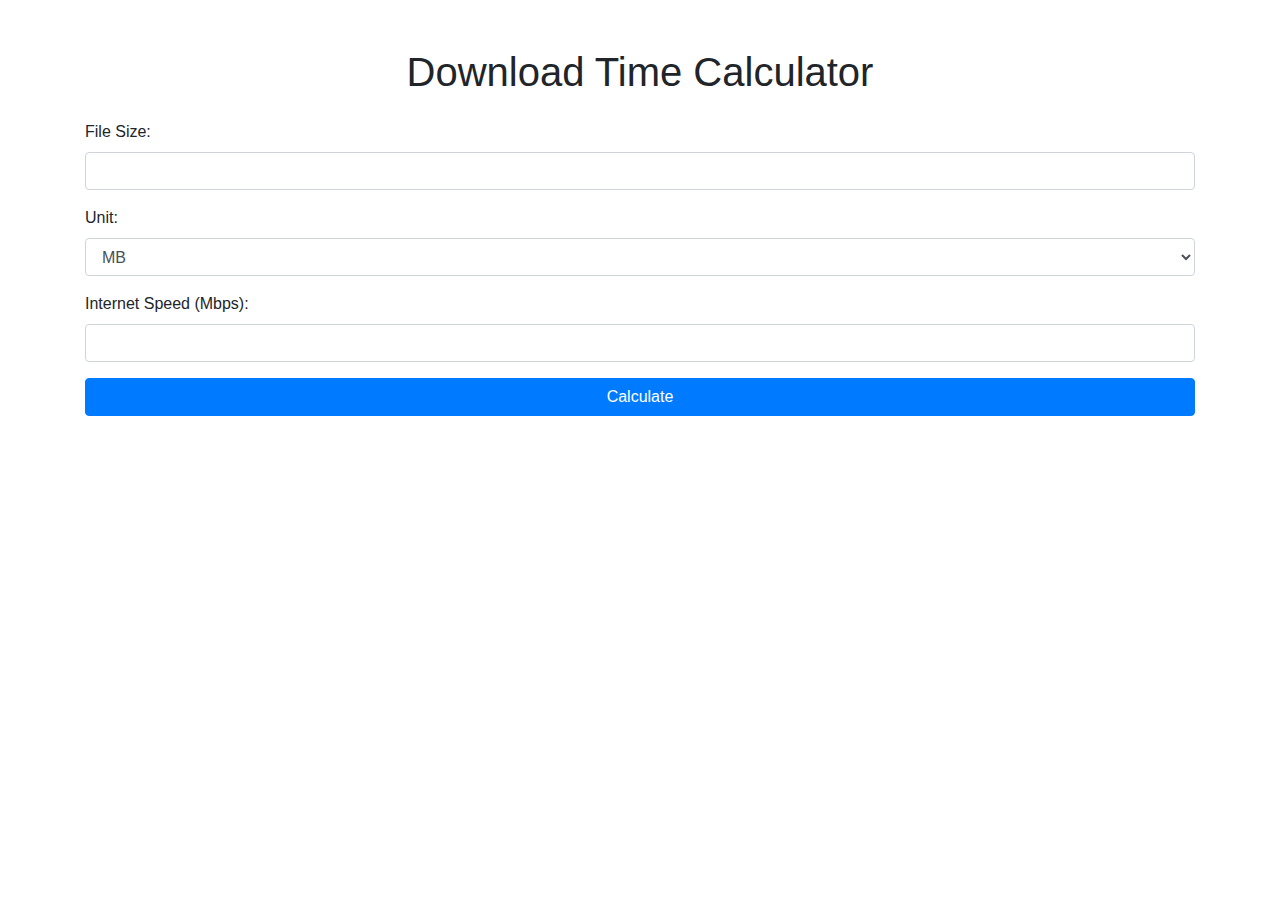
==== src/main/resources/templates/index.html @ 127c8239 "first commit" ====
<!DOCTYPE html>
<html lang="en" xmlns:th="http://www.thymeleaf.org">
<head>
  <meta charset="UTF-8">
  <title>Download Time Calculator</title>
  <link rel="stylesheet" th:href="@{/css/styles.css}">
  <link rel="stylesheet" href="https://stackpath.bootstrapcdn.com/bootstrap/4.3.1/css/bootstrap.min.css">
</head>
<body>
<div class="container mt-5">
  <h1 class="text-center">Download Time Calculator</h1>
  <form action="/calculate" method="post" class="mt-4">
    <div class="form-group">
      <label for="fileSize">File Size:</label>
      <input type="number" id="fileSize" name="fileSize" class="form-control" step="0.01" required>
    </div>
    <div class="form-group">
      <label for="unit">Unit:</label>
      <select id="unit" name="unit" class="form-control">
        <option value="MB">MB</option>
        <option value="GB">GB</option>
      </select>
    </div>
    <div class="form-group">
      <label for="internetSpeed">Internet Speed (Mbps):</label>
      <input type="number" id="internetSpeed" name="internetSpeed" class="form-control" step="0.01" required>
    </div>
    <button type="submit" class="btn btn-primary btn-block">Calculate</button>
  </form>
  <div class="error mt-3" th:if="${error}">
    <p th:text="${error}"></p>
  </div>
</div>
</body>
</html>
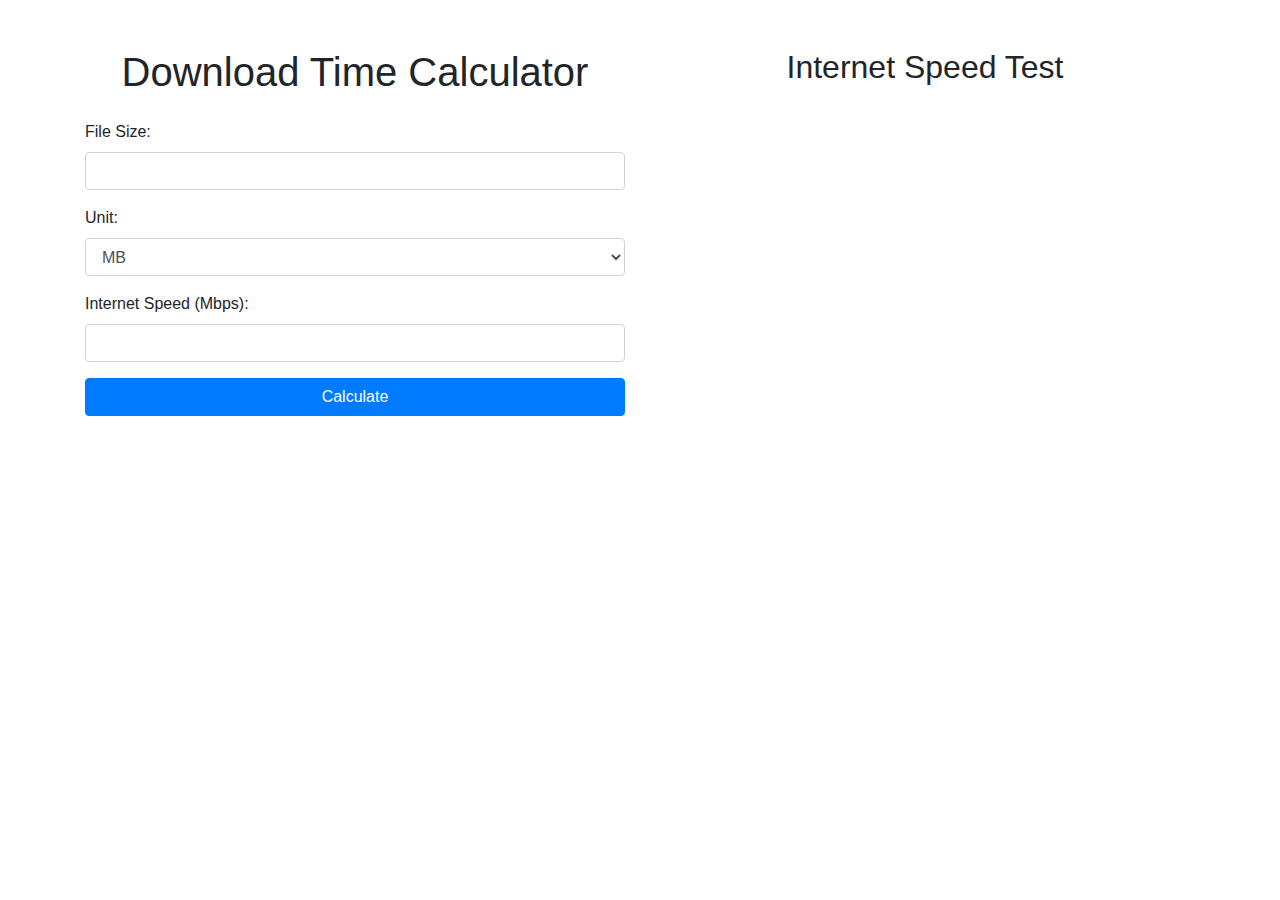
==== commit ffd66ff1: "second commit" ====
--- a/src/main/resources/templates/index.html
+++ b/src/main/resources/templates/index.html
@@ -8,27 +8,35 @@
 </head>
 <body>
 <div class="container mt-5">
-  <h1 class="text-center">Download Time Calculator</h1>
-  <form action="/calculate" method="post" class="mt-4">
-    <div class="form-group">
-      <label for="fileSize">File Size:</label>
-      <input type="number" id="fileSize" name="fileSize" class="form-control" step="0.01" required>
+  <div class="row">
+    <div class="col-lg-6">
+      <h1 class="text-center">Download Time Calculator</h1>
+      <form action="/calculate" method="post" class="mt-4">
+        <div class="form-group">
+          <label for="fileSize">File Size:</label>
+          <input type="number" id="fileSize" name="fileSize" class="form-control" step="0.01" required>
+        </div>
+        <div class="form-group">
+          <label for="unit">Unit:</label>
+          <select id="unit" name="unit" class="form-control">
+            <option value="MB">MB</option>
+            <option value="GB">GB</option>
+          </select>
+        </div>
+        <div class="form-group">
+          <label for="internetSpeed">Internet Speed (Mbps):</label>
+          <input type="number" id="internetSpeed" name="internetSpeed" class="form-control" step="0.01" required>
+        </div>
+        <button type="submit" class="btn btn-primary btn-block">Calculate</button>
+      </form>
+      <div class="error mt-3" th:if="${error}">
+        <p th:text="${error}"></p>
+      </div>
     </div>
-    <div class="form-group">
-      <label for="unit">Unit:</label>
-      <select id="unit" name="unit" class="form-control">
-        <option value="MB">MB</option>
-        <option value="GB">GB</option>
-      </select>
+    <div class="col-lg-6">
+      <h2 class="text-center">Internet Speed Test</h2>
+      <iframe src="https://fast.com" width="100%" height="600px" style="border:none;"></iframe>
     </div>
-    <div class="form-group">
-      <label for="internetSpeed">Internet Speed (Mbps):</label>
-      <input type="number" id="internetSpeed" name="internetSpeed" class="form-control" step="0.01" required>
-    </div>
-    <button type="submit" class="btn btn-primary btn-block">Calculate</button>
-  </form>
-  <div class="error mt-3" th:if="${error}">
-    <p th:text="${error}"></p>
   </div>
 </div>
 </body>
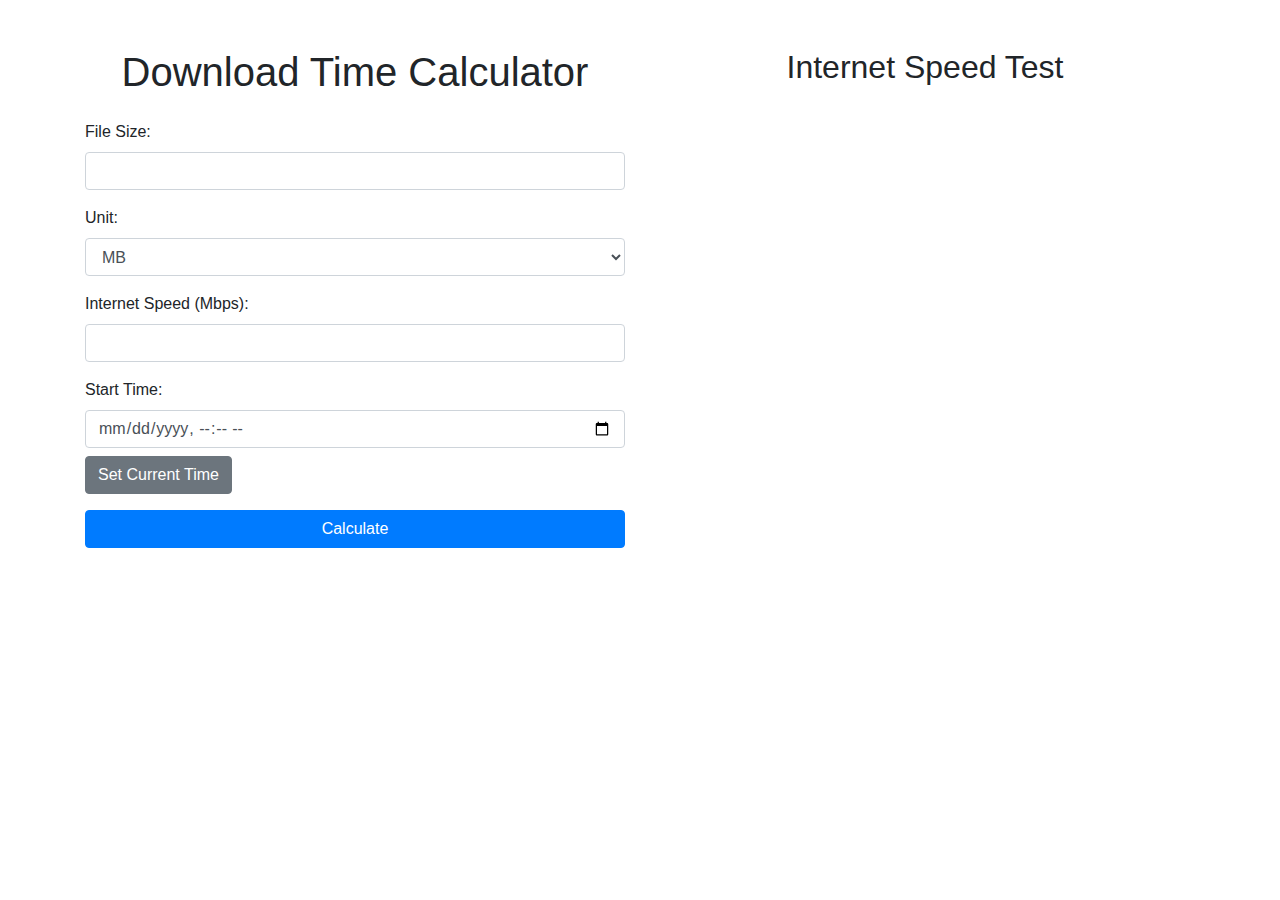
==== commit 0c655709: "added start time and end time spesification, also set current time button choosable" ====
--- a/src/main/resources/templates/index.html
+++ b/src/main/resources/templates/index.html
@@ -5,6 +5,18 @@
   <title>Download Time Calculator</title>
   <link rel="stylesheet" th:href="@{/css/styles.css}">
   <link rel="stylesheet" href="https://stackpath.bootstrapcdn.com/bootstrap/4.3.1/css/bootstrap.min.css">
+  <script>
+    function setCurrentTime() {
+      const now = new Date();
+      const year = now.getFullYear();
+      const month = ('0' + (now.getMonth() + 1)).slice(-2);
+      const day = ('0' + now.getDate()).slice(-2);
+      const hours = ('0' + now.getHours()).slice(-2);
+      const minutes = ('0' + now.getMinutes()).slice(-2);
+      const localDateTime = `${year}-${month}-${day}T${hours}:${minutes}`;
+      document.getElementById('startTime').value = localDateTime;
+    }
+  </script>
 </head>
 <body>
 <div class="container mt-5">
@@ -27,6 +39,11 @@
           <label for="internetSpeed">Internet Speed (Mbps):</label>
           <input type="number" id="internetSpeed" name="internetSpeed" class="form-control" step="0.01" required>
         </div>
+        <div class="form-group">
+          <label for="startTime">Start Time:</label>
+          <input type="datetime-local" id="startTime" name="startTime" class="form-control" required>
+          <button type="button" class="btn btn-secondary mt-2" onclick="setCurrentTime()">Set Current Time</button>
+        </div>
         <button type="submit" class="btn btn-primary btn-block">Calculate</button>
       </form>
       <div class="error mt-3" th:if="${error}">
